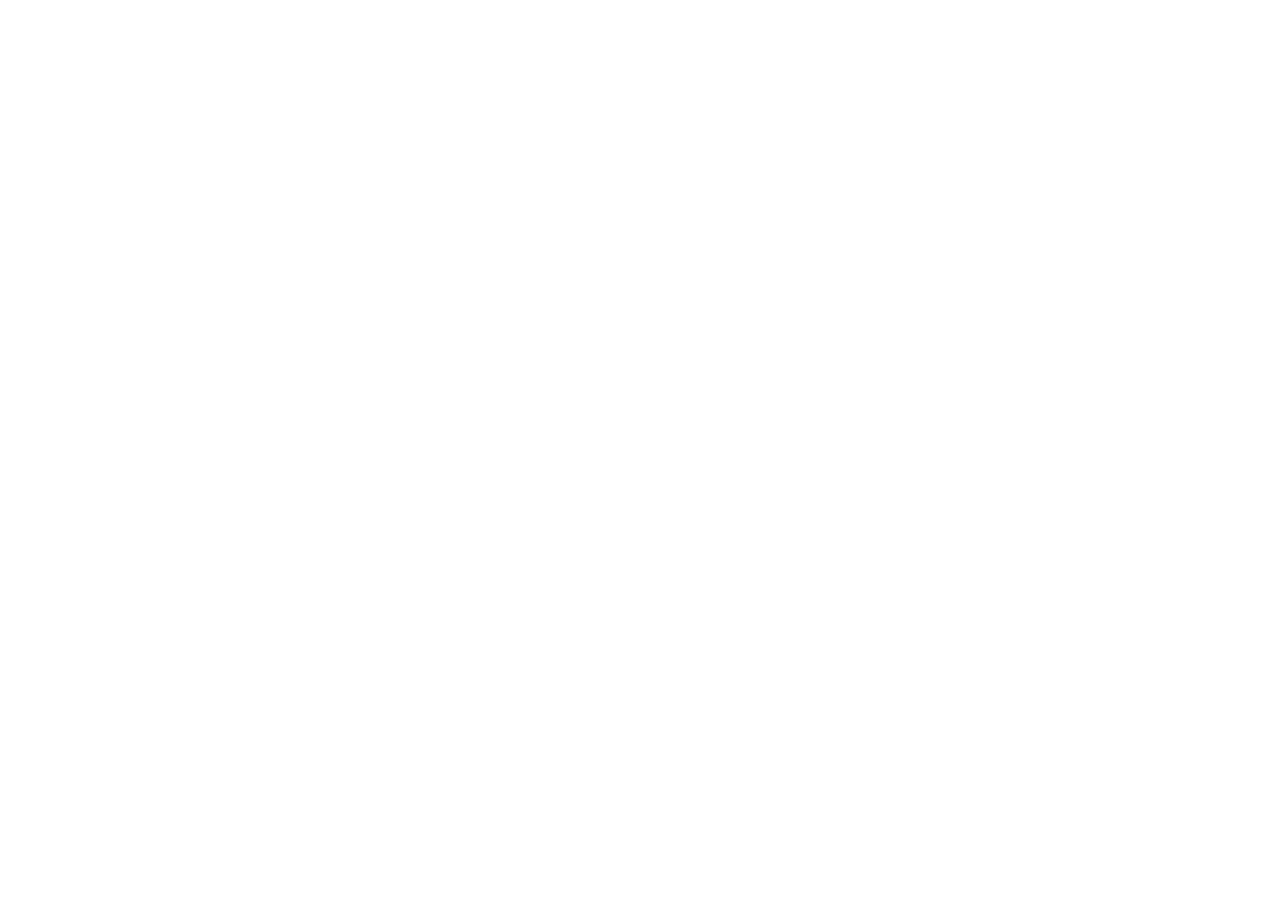
==== index.html @ 029ef993 "Vamos começar o projeto" ====
<!DOCTYPE html>
<html lang="pt-br">
<head>
    <meta charset="UTF-8">
    <meta name="viewport" content="width=device-width, initial-scale=1.0">
    <title>Projeto Redes Sociais</title>
</head>
<body>
    
</body>
</html>
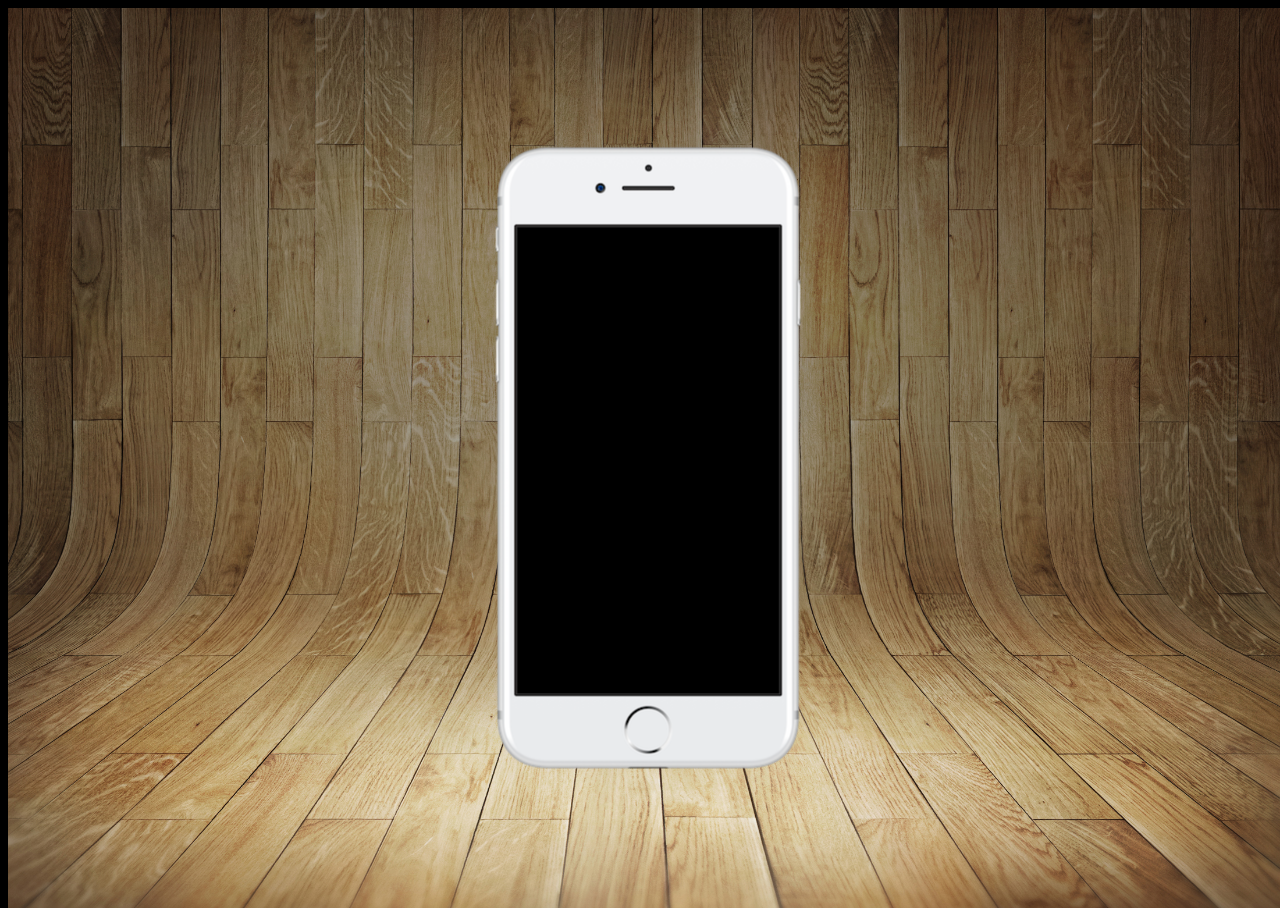
==== commit ade25a61: "Projeto-Social" ====
--- a/index.html
+++ b/index.html
@@ -4,8 +4,16 @@
     <meta charset="UTF-8">
     <meta name="viewport" content="width=device-width, initial-scale=1.0">
     <title>Projeto Redes Sociais</title>
+    <link rel="stylesheet" href="estilos/style.css">
 </head>
 <body>
-    
+    <main>
+        <section  id="telefone">
+
+        </section>
+        <section id="rede-social">
+
+        </section>
+    </main>
 </body>
 </html>--- a/estilos/style.css
+++ b/estilos/style.css
@@ -0,0 +1,38 @@
+@charset "UTF-8";
+
+*{
+    margin: opx;
+    padding: 0px;
+    font-family: Arial, Helvetica, sans-serif;
+}
+html,body{
+    height: 100vh;
+    width: 100vw;
+    background-color: black;
+}
+body{
+    background: url("../imagens/fundo-madeira.jpg");
+      background-repeat: no-repeat;
+      background-position: top center;
+      background-size: cover;
+      background-attachment: fixed;
+      overflow: clip;
+      
+}
+    
+
+main{
+    height: 100vh;
+    position: relative;
+}
+section#telefone{
+    position: absolute;
+    top: 50%;
+    left: 50%;
+    transform: translate(-50%,-50%);
+
+    height: 627px;
+    width: 311px;
+    background: url(../imagens/frame-iphone.png);
+    background-repeat: no-repeat;
+}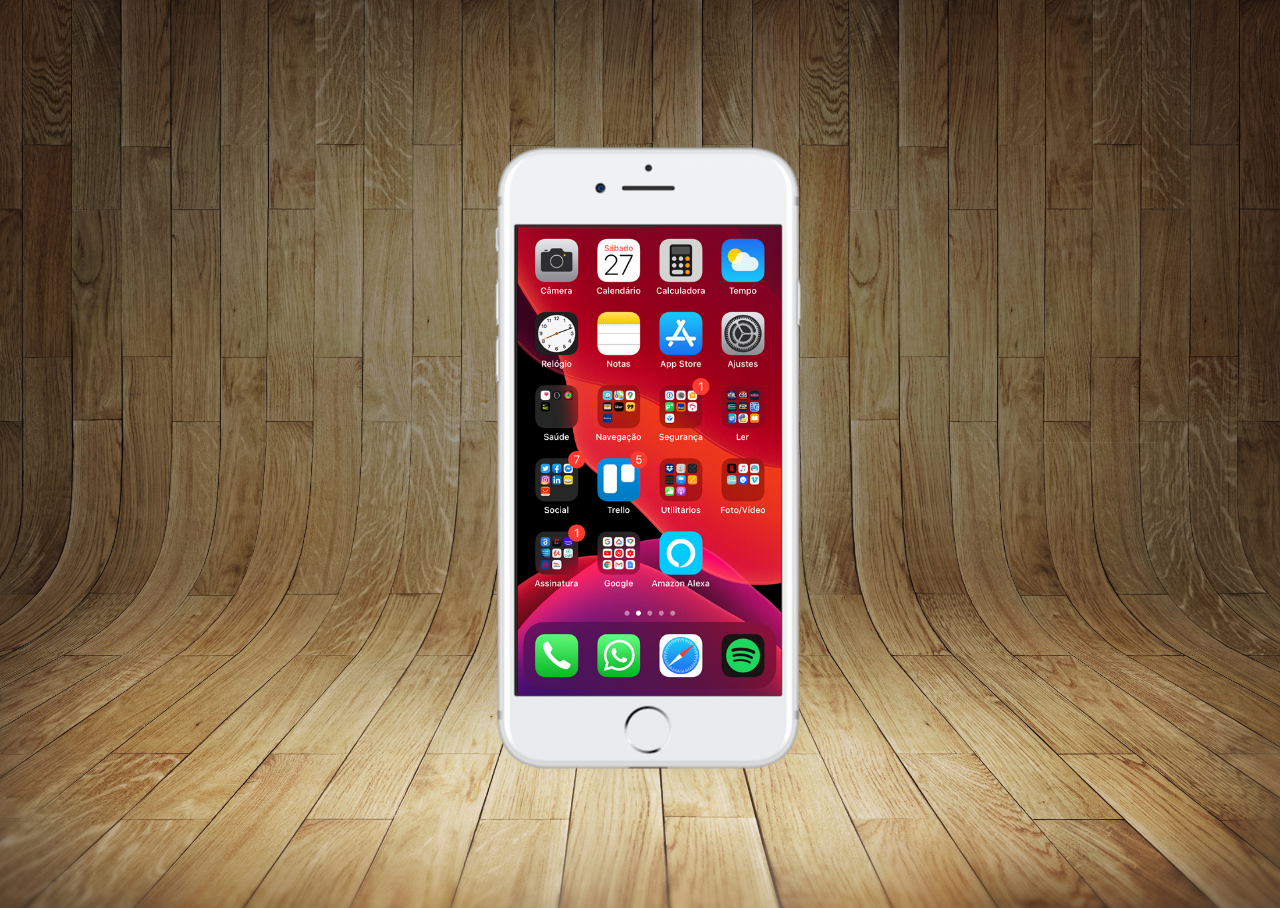
==== commit f6c3d6f0: "Criei a tela home" ====
--- a/index.html
+++ b/index.html
@@ -9,7 +9,7 @@
 <body>
     <main>
         <section  id="telefone">
-
+            <iframe id="tela" name="tela" src="home.html" frameborder="0"></iframe>
         </section>
         <section id="rede-social">
 
--- a/estilos/style.css
+++ b/estilos/style.css
@@ -8,7 +8,7 @@
 html,body{
     height: 100vh;
     width: 100vw;
-    background-color: black;
+    
 }
 body{
     background: url("../imagens/fundo-madeira.jpg");
@@ -16,7 +16,7 @@
       background-position: top center;
       background-size: cover;
       background-attachment: fixed;
-      overflow: clip;
+      overflow: hidden;
       
 }
     
@@ -35,4 +35,14 @@
     width: 311px;
     background: url(../imagens/frame-iphone.png);
     background-repeat: no-repeat;
+}
+
+iframe#tela{
+    position: relative;
+    top: 13%;
+    left: 8%;
+
+    width: 264px;
+    height: 469px;
+    
 }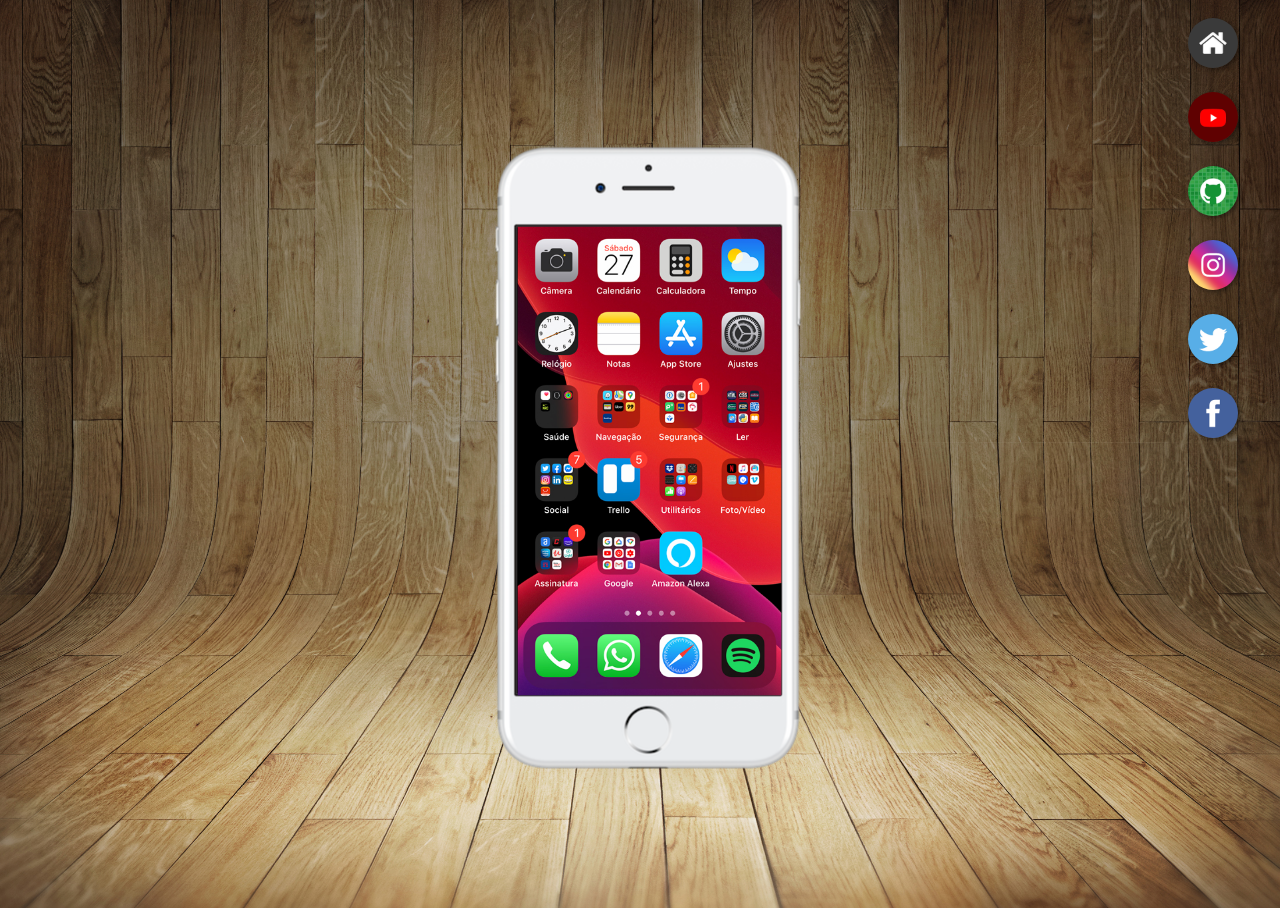
==== commit b5d66f37: "Criei botões na lateral" ====
--- a/index.html
+++ b/index.html
@@ -12,7 +12,24 @@
             <iframe id="tela" name="tela" src="home.html" frameborder="0"></iframe>
         </section>
         <section id="rede-social">
-
+            <a href="#" target="tela">
+                <img src="imagens/logo-home.jpg" alt="">
+            </a><br>
+            <a href="#" target="tela">
+                <img src="imagens/logo-youtube.jpg" alt="">
+            </a><br>
+            <a href="#" target="tela">
+                <img src="imagens/logo-github.jpg" alt="">
+            </a><br>
+            <a href="#" target="tela">
+                <img src="imagens/logo-instagram.jpg" alt="">
+            </a><br>
+            <a href="#" target="tela">
+                <img src="imagens/logo-twitter.jpg" alt="">
+            </a><br>
+            <a href="#" target="tela">
+                <img src="imagens/logo-facebook.jpg" alt="">
+            </a><br>
         </section>
     </main>
 </body>
--- a/estilos/style.css
+++ b/estilos/style.css
@@ -45,4 +45,24 @@
     width: 264px;
     height: 469px;
     
+}
+section#rede-social{
+    text-align: right;
+}
+
+section#rede-social img{
+    width: 50px;
+    height: 50px;
+    margin: 10px;
+    margin-right: 50px;
+    border-radius: 50%;
+    box-shadow: 2px 2px 5px rgba(0, 0, 0, 0.425);
+    
+}
+
+section#rede-social img:hover{
+    border: 2px solid rgba(255, 255, 255, 0.61);
+    transition-duration: 1s;
+    transform: translate(-3px,-3px);
+    box-shadow: 5px 5px 5px rgba(0, 0, 0, 0.418);
 }